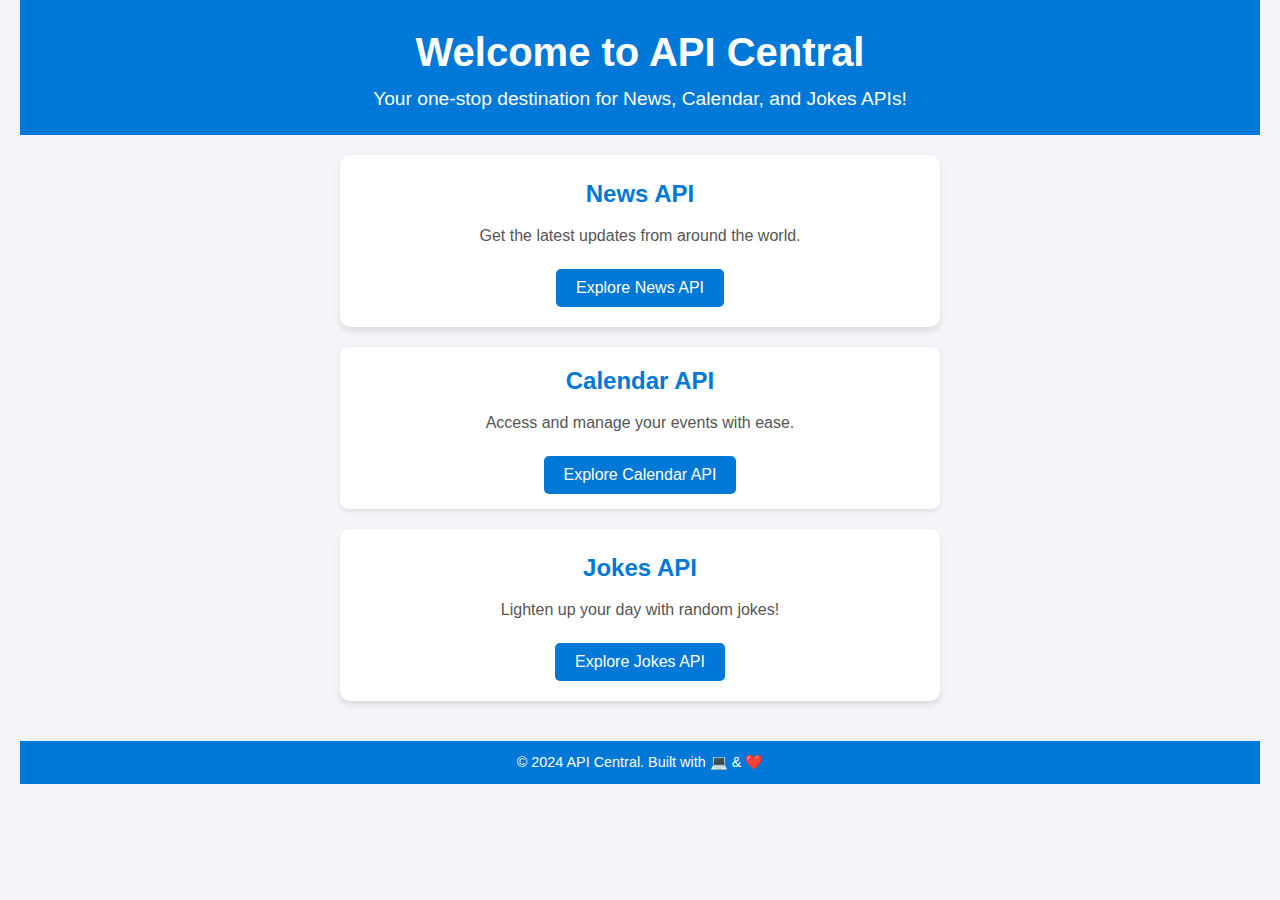
==== index.html @ a8d48633 "first commit" ====
<!DOCTYPE html>
<html lang="en">
<head>
  <meta charset="UTF-8">
  <meta name="viewport" content="width=device-width, initial-scale=1.0">
  <title>API Central - News, Calendar & Jokes</title>
  <link rel="stylesheet" href="style.css">
</head>
<body>
  <header>
    <h1>Welcome to API Central</h1>
    <p>Your one-stop destination for News, Calendar, and Jokes APIs!</p>
  </header>

  <main>
    <section id="news">
        <h2>News API</h2>
        <p>Get the latest updates from around the world.</p>
        <a href="news.html"><button>Explore News API</button></a>
    </section>

    <section id="calendar">
        <h2>Calendar API</h2>
        <p>Access and manage your events with ease.</p>
        <a href="calendar.html"><button>Explore Calendar API</button></a>
    </section>

    <section id="jokes">
        <h2>Jokes API</h2>
        <p>Lighten up your day with random jokes!</p>
        <a href="jokes.html"><button>Explore Jokes API</button></a>
    </section>
</main>

<footer>
    <p>© 2024 API Central. Built with 💻 & ❤️</p>
</footer>
</body>
</html>
---- style.css ----
/* General Reset */
* {
    margin: 0;
    padding: 0;
    box-sizing: border-box;
  }
  
  /* Body Styling */
  body {
    font-family: 'Arial', sans-serif;
    line-height: 1.6;
    background: #f4f4f9;
    color: #333;
    text-align: center;
    padding: 0 20px;
  }
  
  /* Header */
  header {
    background: #0078d7;
    color: white;
    padding: 20px 0;
    margin-bottom: 20px;
  }
  
  header h1 {
    font-size: 2.5rem;
  }
  
  header p {
    font-size: 1.2rem;
  }
  
  /* Main Sections */
  main section {
    background: white;
    border-radius: 10px;
    padding: 20px;
    margin: 20px auto;
    max-width: 600px;
    box-shadow: 0 4px 6px rgba(0, 0, 0, 0.1);
    transition: transform 0.3s ease-in-out;
  }
  
  main section:hover {
    transform: translateY(-5px);
  }
  
  main section h2 {
    color: #0078d7;
    margin-bottom: 10px;
  }
  
  main section p {
    font-size: 1rem;
    color: #555;
    margin-bottom: 20px;
  }
  
  main section button {
    background: #0078d7;
    color: white;
    border: none;
    padding: 10px 20px;
    border-radius: 5px;
    cursor: pointer;
    font-size: 1rem;
    transition: background 0.3s ease-in-out;
  }
  
  main section button:hover {
    background: #0053a6;
  }
  
  /* Footer */
  footer {
    margin-top: 40px;
    padding: 10px 0;
    background: #0078d7;
    color: white;
    font-size: 0.9rem;
  }

  /* Back Button */
.back-button {
    display: inline-block;
    margin-top: 10px;
    color: white;
    background: #0078d7;
    text-decoration: none;
    padding: 10px 20px;
    border-radius: 5px;
    transition: background 0.3s ease-in-out;
  }
  
  .back-button:hover {
    background: #0053a6;
  }
  
  /* News Section */
  #news-container {
    max-width: 800px;
    margin: 20px auto;
    text-align: left;
  }
  
  .news-article {
    background: white;
    margin: 20px 0;
    padding: 15px;
    border-radius: 8px;
    box-shadow: 0 2px 4px rgba(0, 0, 0, 0.1);
  }
  
  .news-article h3 {
    font-size: 1.2rem;
    color: #0078d7;
  }
  
  .news-article p {
    font-size: 1rem;
    color: #555;
    margin: 10px 0;
  }
  
  .news-article a {
    text-decoration: none;
    color: #0078d7;
    font-weight: bold;
  }
  
  .news-article a:hover {
    text-decoration: underline;
  }

  /* Calendar Container */
#calendar-container {
    max-width: 800px;
    margin: 20px auto;
    text-align: left;
  }
  
  /* Calendar Display */
  #calendar {
    background: white;
    padding: 15px;
    border-radius: 8px;
    box-shadow: 0 2px 4px rgba(0, 0, 0, 0.1);
    margin-bottom: 20px;
    text-align: center;
  }
  
  /* Event Form */
  #event-form {
    background: #f4f4f9;
    padding: 15px;
    border-radius: 8px;
    margin-bottom: 20px;
    box-shadow: 0 2px 4px rgba(0, 0, 0, 0.1);
  }
  
  #event-form h3 {
    margin-bottom: 10px;
  }
  
  #event-form label {
    display: block;
    margin-bottom: 5px;
  }
  
  #event-form input {
    width: 100%;
    padding: 10px;
    margin-bottom: 10px;
    border: 1px solid #ccc;
    border-radius: 5px;
  }
  
  #event-form button {
    background: #0078d7;
    color: white;
    border: none;
    padding: 10px 20px;
    border-radius: 5px;
    cursor: pointer;
    font-size: 1rem;
    transition: background 0.3s ease-in-out;
  }
  
  #event-form button:hover {
    background: #0053a6;
  }
  
  /* Events List */
  #events-list {
    background: white;
    padding: 15px;
    border-radius: 8px;
    box-shadow: 0 2px 4px rgba(0, 0, 0, 0.1);
  }
  
  #events-list ul {
    list-style: none;
    padding: 0;
  }
  
  #events-list li {
    padding: 8px 0;
    border-bottom: 1px solid #ccc;
  }
  
  #events-list li:last-child {
    border-bottom: none;
  }
  
  /* Jokes Container */
#jokes-container {
    max-width: 600px;
    margin: 20px auto;
    text-align: center;
  }
  
  #fetch-joke {
    background: #0078d7;
    color: white;
    border: none;
    padding: 10px 20px;
    border-radius: 5px;
    cursor: pointer;
    font-size: 1rem;
    transition: background 0.3s ease-in-out;
  }
  
  #fetch-joke:hover {
    background: #0053a6;
  }
  
  #joke-display {
    background: white;
    margin-top: 20px;
    padding: 15px;
    border-radius: 8px;
    box-shadow: 0 2px 4px rgba(0, 0, 0, 0.1);
  }
  
  #joke-display p {
    font-size: 1.2rem;
    color: #555;
    margin-bottom: 10px;
  }
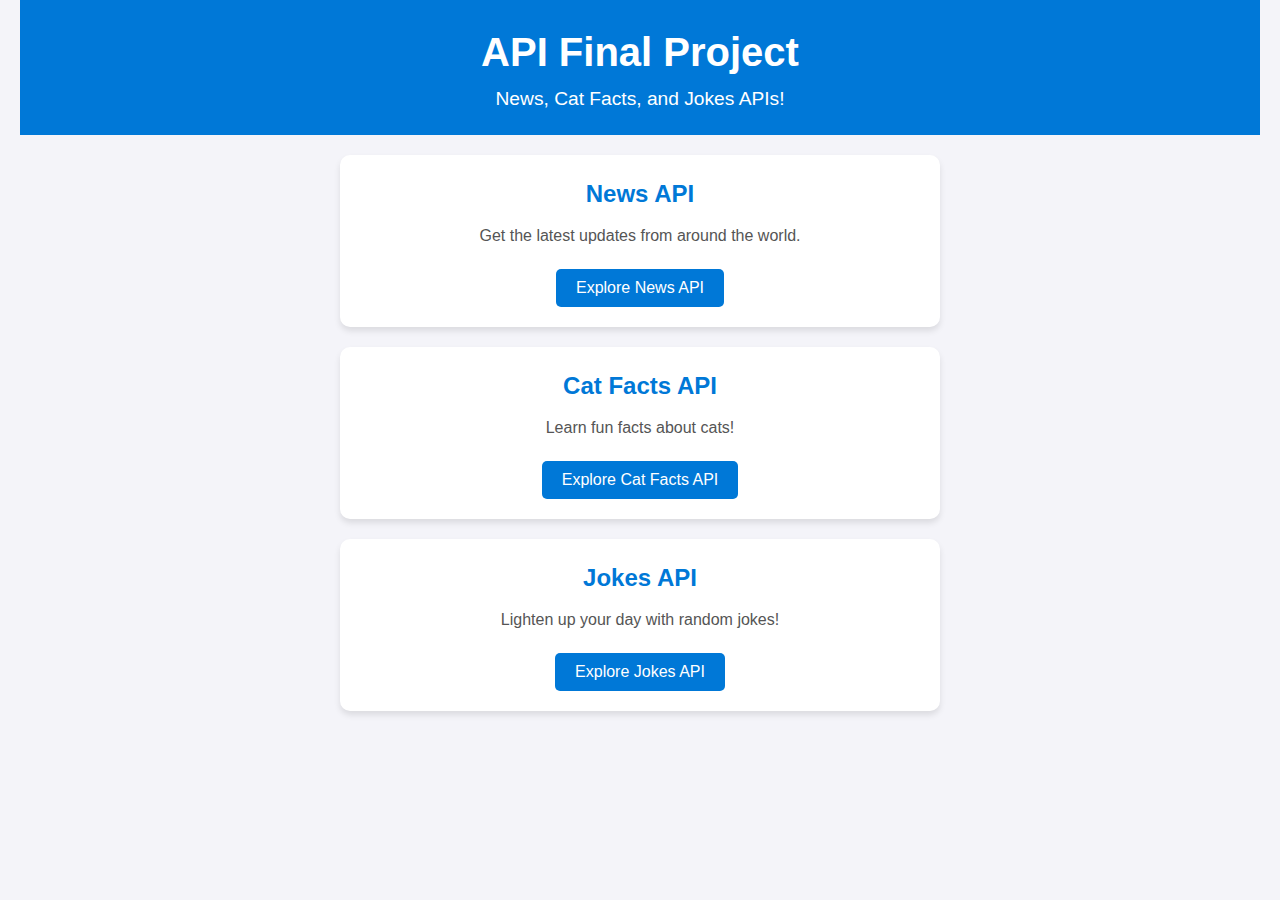
==== commit 2c23cfbc: "updated" ====
--- a/index.html
+++ b/index.html
@@ -1,15 +1,15 @@
 <!DOCTYPE html>
 <html lang="en">
 <head>
-  <meta charset="UTF-8">
-  <meta name="viewport" content="width=device-width, initial-scale=1.0">
-  <title>API Central - News, Calendar & Jokes</title>
-  <link rel="stylesheet" href="style.css">
+    <meta charset="UTF-8">
+    <meta name="viewport" content="width=device-width, initial-scale=1.0">
+    <title>API Endterm</title>
+    <link rel="stylesheet" href="style.css">
 </head>
 <body>
   <header>
-    <h1>Welcome to API Central</h1>
-    <p>Your one-stop destination for News, Calendar, and Jokes APIs!</p>
+    <h1>API Final Project</h1>
+    <p>News, Cat Facts, and Jokes APIs!</p>
   </header>
 
   <main>
@@ -19,10 +19,10 @@
         <a href="news.html"><button>Explore News API</button></a>
     </section>
 
-    <section id="calendar">
-        <h2>Calendar API</h2>
-        <p>Access and manage your events with ease.</p>
-        <a href="calendar.html"><button>Explore Calendar API</button></a>
+    <section id="cat-facts">
+        <h2>Cat Facts API</h2>
+        <p>Learn fun facts about cats!</p>
+        <a href="cat-facts.html"><button>Explore Cat Facts API</button></a>
     </section>
 
     <section id="jokes">
@@ -31,9 +31,5 @@
         <a href="jokes.html"><button>Explore Jokes API</button></a>
     </section>
 </main>
-
-<footer>
-    <p>© 2024 API Central. Built with 💻 & ❤️</p>
-</footer>
 </body>
 </html>
--- a/style.css
+++ b/style.css
@@ -71,15 +71,6 @@
   main section button:hover {
     background: #0053a6;
   }
-  
-  /* Footer */
-  footer {
-    margin-top: 40px;
-    padding: 10px 0;
-    background: #0078d7;
-    color: white;
-    font-size: 0.9rem;
-  }
 
   /* Back Button */
 .back-button {
@@ -133,85 +124,41 @@
     text-decoration: underline;
   }
 
-  /* Calendar Container */
-#calendar-container {
-    max-width: 800px;
-    margin: 20px auto;
-    text-align: left;
-  }
-  
-  /* Calendar Display */
-  #calendar {
-    background: white;
-    padding: 15px;
-    border-radius: 8px;
-    box-shadow: 0 2px 4px rgba(0, 0, 0, 0.1);
-    margin-bottom: 20px;
-    text-align: center;
-  }
-  
-  /* Event Form */
-  #event-form {
-    background: #f4f4f9;
-    padding: 15px;
-    border-radius: 8px;
-    margin-bottom: 20px;
-    box-shadow: 0 2px 4px rgba(0, 0, 0, 0.1);
-  }
-  
-  #event-form h3 {
-    margin-bottom: 10px;
-  }
-  
-  #event-form label {
-    display: block;
-    margin-bottom: 5px;
-  }
-  
-  #event-form input {
-    width: 100%;
-    padding: 10px;
-    margin-bottom: 10px;
-    border: 1px solid #ccc;
-    border-radius: 5px;
-  }
-  
-  #event-form button {
-    background: #0078d7;
-    color: white;
-    border: none;
-    padding: 10px 20px;
-    border-radius: 5px;
-    cursor: pointer;
-    font-size: 1rem;
-    transition: background 0.3s ease-in-out;
-  }
-  
-  #event-form button:hover {
-    background: #0053a6;
-  }
-  
-  /* Events List */
-  #events-list {
-    background: white;
-    padding: 15px;
-    border-radius: 8px;
-    box-shadow: 0 2px 4px rgba(0, 0, 0, 0.1);
-  }
-  
-  #events-list ul {
-    list-style: none;
-    padding: 0;
-  }
-  
-  #events-list li {
-    padding: 8px 0;
-    border-bottom: 1px solid #ccc;
-  }
-  
-  #events-list li:last-child {
-    border-bottom: none;
-  }
+  /* Cat Facts Container */
+#cat-facts-container {
+  max-width: 600px;
+  margin: 20px auto;
+  text-align: center;
+}
+
+#fetch-cat-fact {
+  background: #0078d7;
+  color: white;
+  border: none;
+  padding: 10px 20px;
+  border-radius: 5px;
+  cursor: pointer;
+  font-size: 1rem;
+  transition: background 0.3s ease-in-out;
+}
+
+#fetch-cat-fact:hover {
+  background: #0053a6;
+}
+
+#cat-fact-display {
+  background: white;
+  margin-top: 20px;
+  padding: 15px;
+  border-radius: 8px;
+  box-shadow: 0 2px 4px rgba(0, 0, 0, 0.1);
+}
+
+#cat-fact-display p {
+  font-size: 1.2rem;
+  color: #555;
+  margin-bottom: 10px;
+}
   
   /* Jokes Container */
 #jokes-container {
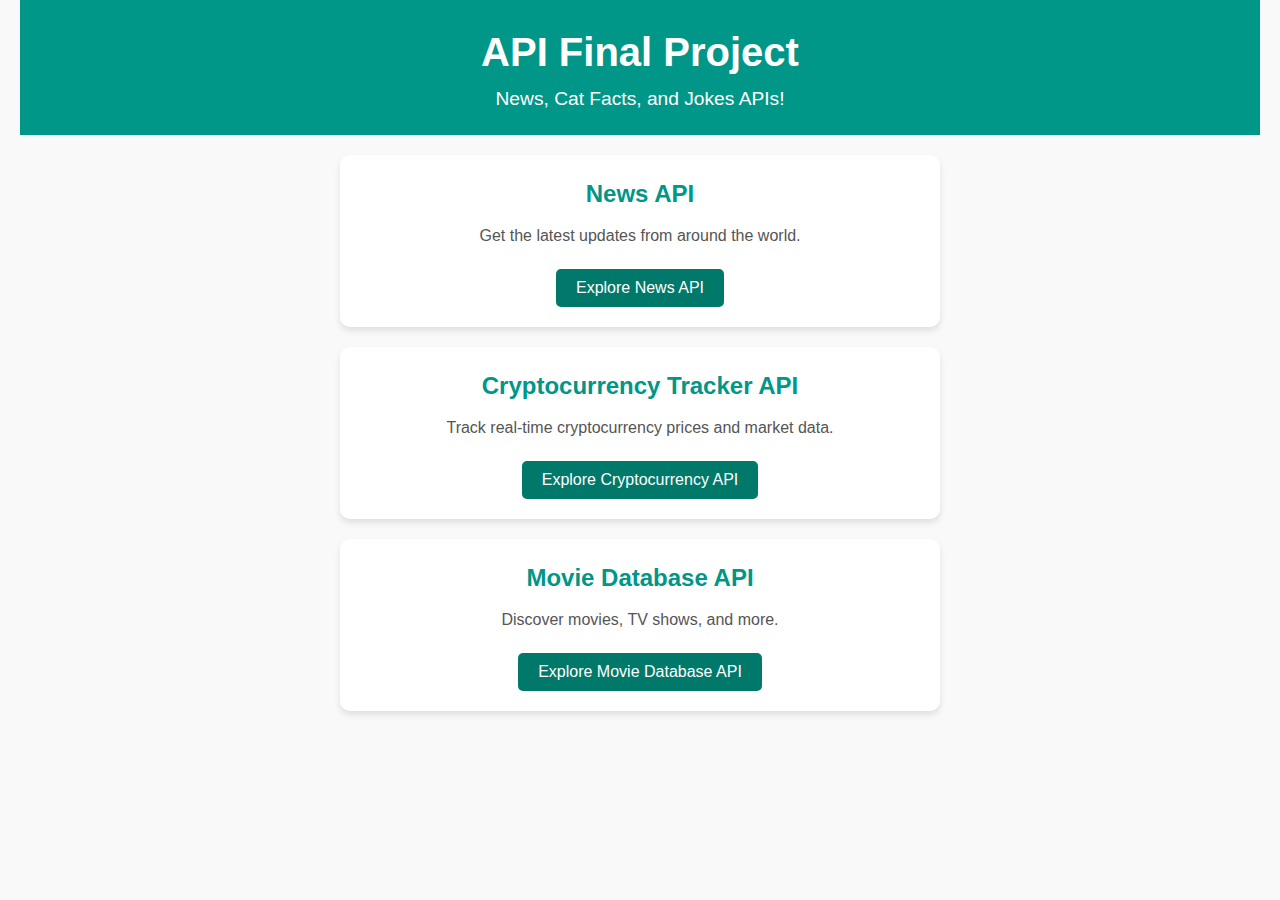
==== commit 2ee09025: "updated" ====
--- a/index.html
+++ b/index.html
@@ -19,17 +19,18 @@
         <a href="news.html"><button>Explore News API</button></a>
     </section>
 
-    <section id="cat-facts">
-        <h2>Cat Facts API</h2>
-        <p>Learn fun facts about cats!</p>
-        <a href="cat-facts.html"><button>Explore Cat Facts API</button></a>
-    </section>
-
-    <section id="jokes">
-        <h2>Jokes API</h2>
-        <p>Lighten up your day with random jokes!</p>
-        <a href="jokes.html"><button>Explore Jokes API</button></a>
-    </section>
+    <section id="crypto">
+        <h2>Cryptocurrency Tracker API</h2>
+        <p>Track real-time cryptocurrency prices and market data.</p>
+        <a href="crypto.html"><button>Explore Cryptocurrency API</button></a>
+      </section>      
+  
+      <section id="movies">
+        <h2>Movie Database API</h2>
+        <p>Discover movies, TV shows, and more.</p>
+        <a href="movies.html"><button>Explore Movie Database API</button></a>
+      </section>
+    </main>
 </main>
 </body>
 </html>
--- a/style.css
+++ b/style.css
@@ -5,134 +5,197 @@
     box-sizing: border-box;
   }
   
-  /* Body Styling */
-  body {
-    font-family: 'Arial', sans-serif;
-    line-height: 1.6;
-    background: #f4f4f9;
-    color: #333;
-    text-align: center;
-    padding: 0 20px;
-  }
-  
-  /* Header */
-  header {
-    background: #0078d7;
-    color: white;
-    padding: 20px 0;
-    margin-bottom: 20px;
-  }
-  
-  header h1 {
-    font-size: 2.5rem;
-  }
-  
-  header p {
-    font-size: 1.2rem;
-  }
-  
-  /* Main Sections */
-  main section {
-    background: white;
-    border-radius: 10px;
-    padding: 20px;
-    margin: 20px auto;
-    max-width: 600px;
-    box-shadow: 0 4px 6px rgba(0, 0, 0, 0.1);
-    transition: transform 0.3s ease-in-out;
-  }
-  
-  main section:hover {
-    transform: translateY(-5px);
-  }
-  
-  main section h2 {
-    color: #0078d7;
-    margin-bottom: 10px;
-  }
-  
-  main section p {
-    font-size: 1rem;
-    color: #555;
-    margin-bottom: 20px;
-  }
-  
-  main section button {
-    background: #0078d7;
-    color: white;
-    border: none;
-    padding: 10px 20px;
-    border-radius: 5px;
-    cursor: pointer;
-    font-size: 1rem;
-    transition: background 0.3s ease-in-out;
-  }
-  
-  main section button:hover {
-    background: #0053a6;
-  }
-
-  /* Back Button */
+/* Body Styling */
+body {
+  font-family: 'Arial', sans-serif;
+  line-height: 1.6;
+  background: #f9f9f9;
+  color: #333333;
+  text-align: center;
+  padding: 0 20px;
+}
+  
+/* Header */
+header {
+  background: #009688;
+  color: #ffffff;
+  padding: 20px 0;
+  margin-bottom: 20px;
+}
+  
+header h1 {
+  font-size: 2.5rem;
+}
+
+header p {
+  font-size: 1.2rem;
+}
+  
+/* Main Sections */
+main section {
+  background: white;
+  border-radius: 10px;
+  padding: 20px;
+  margin: 20px auto;
+  max-width: 600px;
+  box-shadow: 0 4px 6px rgba(0, 0, 0, 0.1);
+  transition: transform 0.3s ease-in-out;
+}
+
+main section:hover {
+  transform: translateY(-5px);
+}
+
+main section h2 {
+  color: #009688;
+  margin-bottom: 10px;
+}
+
+main section p {
+  font-size: 1rem;
+  color: #555;
+  margin-bottom: 20px;
+}
+
+main section button {
+  background: #00796b;
+  color: white;
+  border: none;
+  padding: 10px 20px;
+  border-radius: 5px;
+  cursor: pointer;
+  font-size: 1rem;
+  transition: background 0.3s ease-in-out;
+}
+
+main section button:hover {
+  background: #005a4f;
+}
+
+/* Back Button */
 .back-button {
-    display: inline-block;
-    margin-top: 10px;
-    color: white;
-    background: #0078d7;
-    text-decoration: none;
-    padding: 10px 20px;
-    border-radius: 5px;
-    transition: background 0.3s ease-in-out;
-  }
-  
-  .back-button:hover {
-    background: #0053a6;
-  }
-  
-  /* News Section */
-  #news-container {
-    max-width: 800px;
-    margin: 20px auto;
-    text-align: left;
-  }
-  
-  .news-article {
-    background: white;
-    margin: 20px 0;
-    padding: 15px;
-    border-radius: 8px;
-    box-shadow: 0 2px 4px rgba(0, 0, 0, 0.1);
-  }
-  
-  .news-article h3 {
-    font-size: 1.2rem;
-    color: #0078d7;
-  }
-  
-  .news-article p {
-    font-size: 1rem;
-    color: #555;
-    margin: 10px 0;
-  }
-  
-  .news-article a {
-    text-decoration: none;
-    color: #0078d7;
-    font-weight: bold;
-  }
-  
-  .news-article a:hover {
-    text-decoration: underline;
-  }
-
-  /* Cat Facts Container */
-#cat-facts-container {
+  display: inline-block;
+  margin-top: 10px;
+  color: white;
+  background: #00796b;
+  text-decoration: none;
+  padding: 10px 20px;
+  border-radius: 5px;
+  transition: background 0.3s ease-in-out;
+}
+  
+.back-button:hover {
+  background: #005a4f;
+}
+  
+/* News API Container */
+#news-container {
+  max-width: 800px;
+  margin: 20px auto;
+  text-align: left;
+}
+
+.news-article {
+  background: #ffffff;
+  margin: 20px 0;
+  padding: 15px;
+  border-radius: 8px;
+  box-shadow: 0 2px 4px rgba(0, 0, 0, 0.1);
+  transition: transform 0.3s ease-in-out;
+}
+
+.news-article:hover {
+  transform: translateY(-5px);
+}
+
+.news-article h3 {
+  font-size: 1.2rem;
+  color: #009688;
+}
+
+.news-article p {
+  font-size: 1rem;
+  color: #555;
+  margin-bottom: 10px;
+}
+
+.news-article a {
+  text-decoration: none;
+  color: #00796b;
+  font-weight: bold;
+}
+
+.news-article a:hover {
+  text-decoration: underline;
+  color: #005a4f;
+}
+
+/* Cat Facts / Jokes Display Containers */
+#cat-fact-display,
+#joke-display {
+  background: #ffffff;
+  margin-top: 20px;
+  padding: 15px;
+  border-radius: 8px;
+  box-shadow: 0 2px 4px rgba(0, 0, 0, 0.1);
+}
+
+#cat-fact-display p,
+#joke-display p {
+  font-size: 1.2rem;
+  color: #333333;
+  margin-bottom: 10px;
+}
+
+/* Fetch Buttons */
+#fetch-cat-fact,
+#fetch-joke {
+  background: #009688;
+  color: #ffffff;
+  border: none;
+  padding: 10px 20px;
+  border-radius: 5px;
+  cursor: pointer;
+  font-size: 1rem;
+  transition: background 0.3s ease-in-out;
+}
+
+#fetch-cat-fact:hover,
+#fetch-joke:hover {
+  background: #00796b;
+}
+  
+/* Cryptocurrency Tracker Container */
+#crypto-container {
   max-width: 600px;
   margin: 20px auto;
-  text-align: center;
-}
-
-#fetch-cat-fact {
-  background: #0078d7;
+  text-align: left;
+}
+
+#crypto-form {
+  background: #f9f9f9;
+  padding: 20px;
+  border-radius: 10px;
+  box-shadow: 0 2px 4px rgba(0, 0, 0, 0.1);
+}
+
+#crypto-form label {
+  display: block;
+  margin-bottom: 5px;
+  font-weight: bold;
+  color: #009688;
+}
+
+#crypto-form input {
+  width: 100%;
+  padding: 10px;
+  margin-bottom: 15px;
+  border: 1px solid #ccc;
+  border-radius: 5px;
+}
+
+#crypto-form button {
+  background: #009688;
   color: white;
   border: none;
   padding: 10px 20px;
@@ -142,11 +205,12 @@
   transition: background 0.3s ease-in-out;
 }
 
-#fetch-cat-fact:hover {
-  background: #0053a6;
-}
-
-#cat-fact-display {
+#crypto-form button:hover {
+  background: #00796b;
+}
+
+/* Cryptocurrency Results */
+#crypto-results {
   background: white;
   margin-top: 20px;
   padding: 15px;
@@ -154,45 +218,9 @@
   box-shadow: 0 2px 4px rgba(0, 0, 0, 0.1);
 }
 
-#cat-fact-display p {
-  font-size: 1.2rem;
-  color: #555;
-  margin-bottom: 10px;
-}
-  
-  /* Jokes Container */
-#jokes-container {
-    max-width: 600px;
-    margin: 20px auto;
-    text-align: center;
-  }
-  
-  #fetch-joke {
-    background: #0078d7;
-    color: white;
-    border: none;
-    padding: 10px 20px;
-    border-radius: 5px;
-    cursor: pointer;
-    font-size: 1rem;
-    transition: background 0.3s ease-in-out;
-  }
-  
-  #fetch-joke:hover {
-    background: #0053a6;
-  }
-  
-  #joke-display {
-    background: white;
-    margin-top: 20px;
-    padding: 15px;
-    border-radius: 8px;
-    box-shadow: 0 2px 4px rgba(0, 0, 0, 0.1);
-  }
-  
-  #joke-display p {
-    font-size: 1.2rem;
-    color: #555;
-    margin-bottom: 10px;
-  }
-  +#crypto-results p {
+  font-size: 1.2rem;
+  color: #333333;
+  margin-bottom: 10px;
+}
+
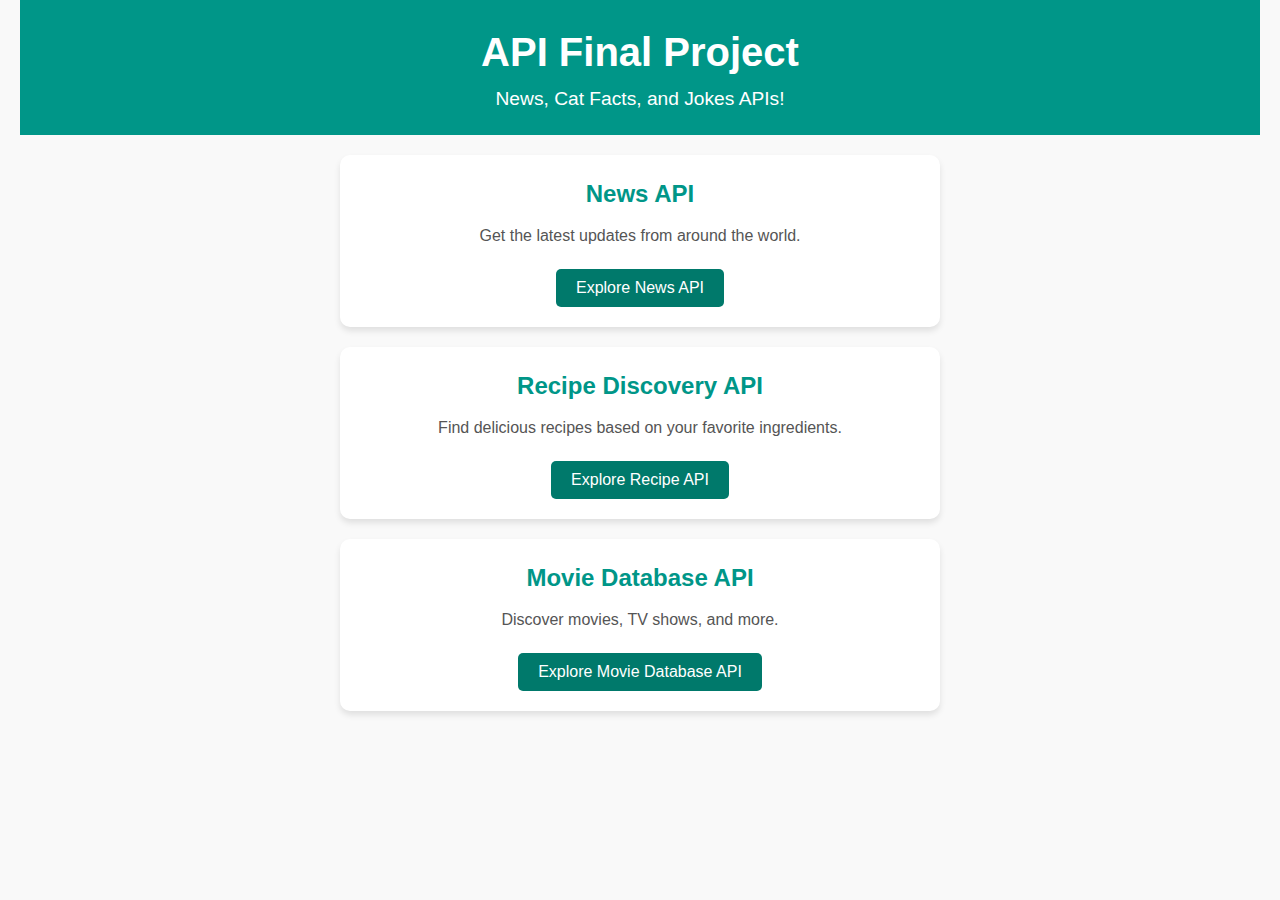
==== commit e602bc33: "updated" ====
--- a/index.html
+++ b/index.html
@@ -13,24 +13,23 @@
   </header>
 
   <main>
-    <section id="news">
-        <h2>News API</h2>
-        <p>Get the latest updates from around the world.</p>
-        <a href="news.html"><button>Explore News API</button></a>
-    </section>
+      <section id="news">
+          <h2>News API</h2>
+          <p>Get the latest updates from around the world.</p>
+          <a href="news.html"><button>Explore News API</button></a>
+      </section>
 
-    <section id="crypto">
-        <h2>Cryptocurrency Tracker API</h2>
-        <p>Track real-time cryptocurrency prices and market data.</p>
-        <a href="crypto.html"><button>Explore Cryptocurrency API</button></a>
-      </section>      
-  
+      <section id="recipes">
+        <h2>Recipe Discovery API</h2>
+        <p>Find delicious recipes based on your favorite ingredients.</p>
+        <a href="recipes.html"><button>Explore Recipe API</button></a>
+      </section>   
+
       <section id="movies">
-        <h2>Movie Database API</h2>
-        <p>Discover movies, TV shows, and more.</p>
-        <a href="movies.html"><button>Explore Movie Database API</button></a>
+          <h2>Movie Database API</h2>
+          <p>Discover movies, TV shows, and more.</p>
+          <a href="movies.html"><button>Explore Movie Database API</button></a>
       </section>
-    </main>
-</main>
+  </main>
 </body>
 </html>
--- a/style.css
+++ b/style.css
@@ -130,63 +130,28 @@
   color: #005a4f;
 }
 
-/* Cat Facts / Jokes Display Containers */
-#cat-fact-display,
-#joke-display {
-  background: #ffffff;
-  margin-top: 20px;
-  padding: 15px;
-  border-radius: 8px;
-  box-shadow: 0 2px 4px rgba(0, 0, 0, 0.1);
-}
-
-#cat-fact-display p,
-#joke-display p {
-  font-size: 1.2rem;
-  color: #333333;
-  margin-bottom: 10px;
-}
-
-/* Fetch Buttons */
-#fetch-cat-fact,
-#fetch-joke {
-  background: #009688;
-  color: #ffffff;
-  border: none;
-  padding: 10px 20px;
-  border-radius: 5px;
-  cursor: pointer;
-  font-size: 1rem;
-  transition: background 0.3s ease-in-out;
-}
-
-#fetch-cat-fact:hover,
-#fetch-joke:hover {
-  background: #00796b;
-}
-  
-/* Cryptocurrency Tracker Container */
-#crypto-container {
-  max-width: 600px;
+/* Recipe Container */
+#recipe-container {
+  max-width: 800px;
   margin: 20px auto;
   text-align: left;
 }
 
-#crypto-form {
+#recipe-form {
   background: #f9f9f9;
   padding: 20px;
   border-radius: 10px;
   box-shadow: 0 2px 4px rgba(0, 0, 0, 0.1);
 }
 
-#crypto-form label {
+#recipe-form label {
   display: block;
   margin-bottom: 5px;
   font-weight: bold;
   color: #009688;
 }
 
-#crypto-form input {
+#recipe-form input {
   width: 100%;
   padding: 10px;
   margin-bottom: 15px;
@@ -194,7 +159,7 @@
   border-radius: 5px;
 }
 
-#crypto-form button {
+#recipe-form button {
   background: #009688;
   color: white;
   border: none;
@@ -205,22 +170,33 @@
   transition: background 0.3s ease-in-out;
 }
 
-#crypto-form button:hover {
+#recipe-form button:hover {
   background: #00796b;
 }
 
-/* Cryptocurrency Results */
-#crypto-results {
+/* Recipe Results */
+#recipe-results {
+  margin-top: 20px;
+}
+
+.recipe {
   background: white;
-  margin-top: 20px;
+  margin-bottom: 15px;
   padding: 15px;
   border-radius: 8px;
   box-shadow: 0 2px 4px rgba(0, 0, 0, 0.1);
 }
 
-#crypto-results p {
+.recipe img {
+  width: 100%;
+  border-radius: 5px;
+  margin-bottom: 10px;
+}
+
+.recipe h3 {
   font-size: 1.2rem;
-  color: #333333;
-  margin-bottom: 10px;
-}
-
+  color: #009688;
+  margin-bottom: 10px;
+}
+
+
